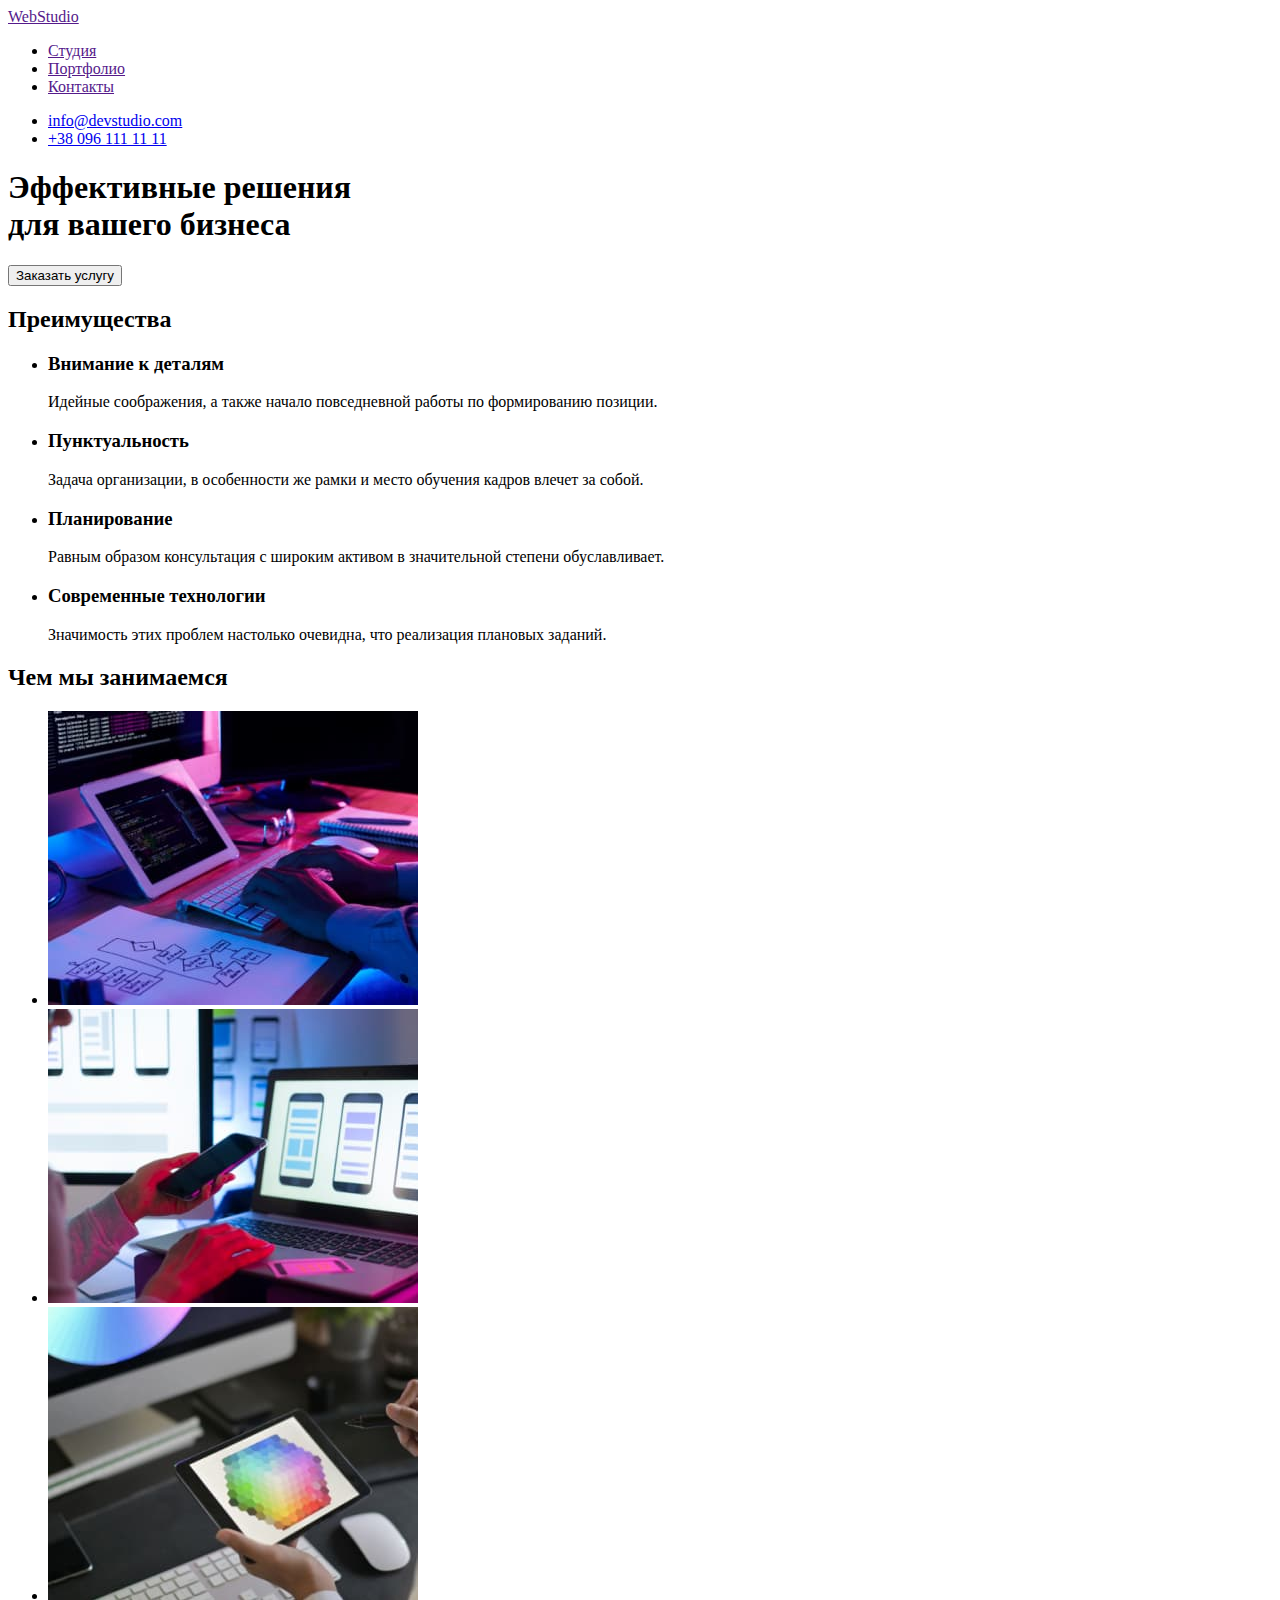
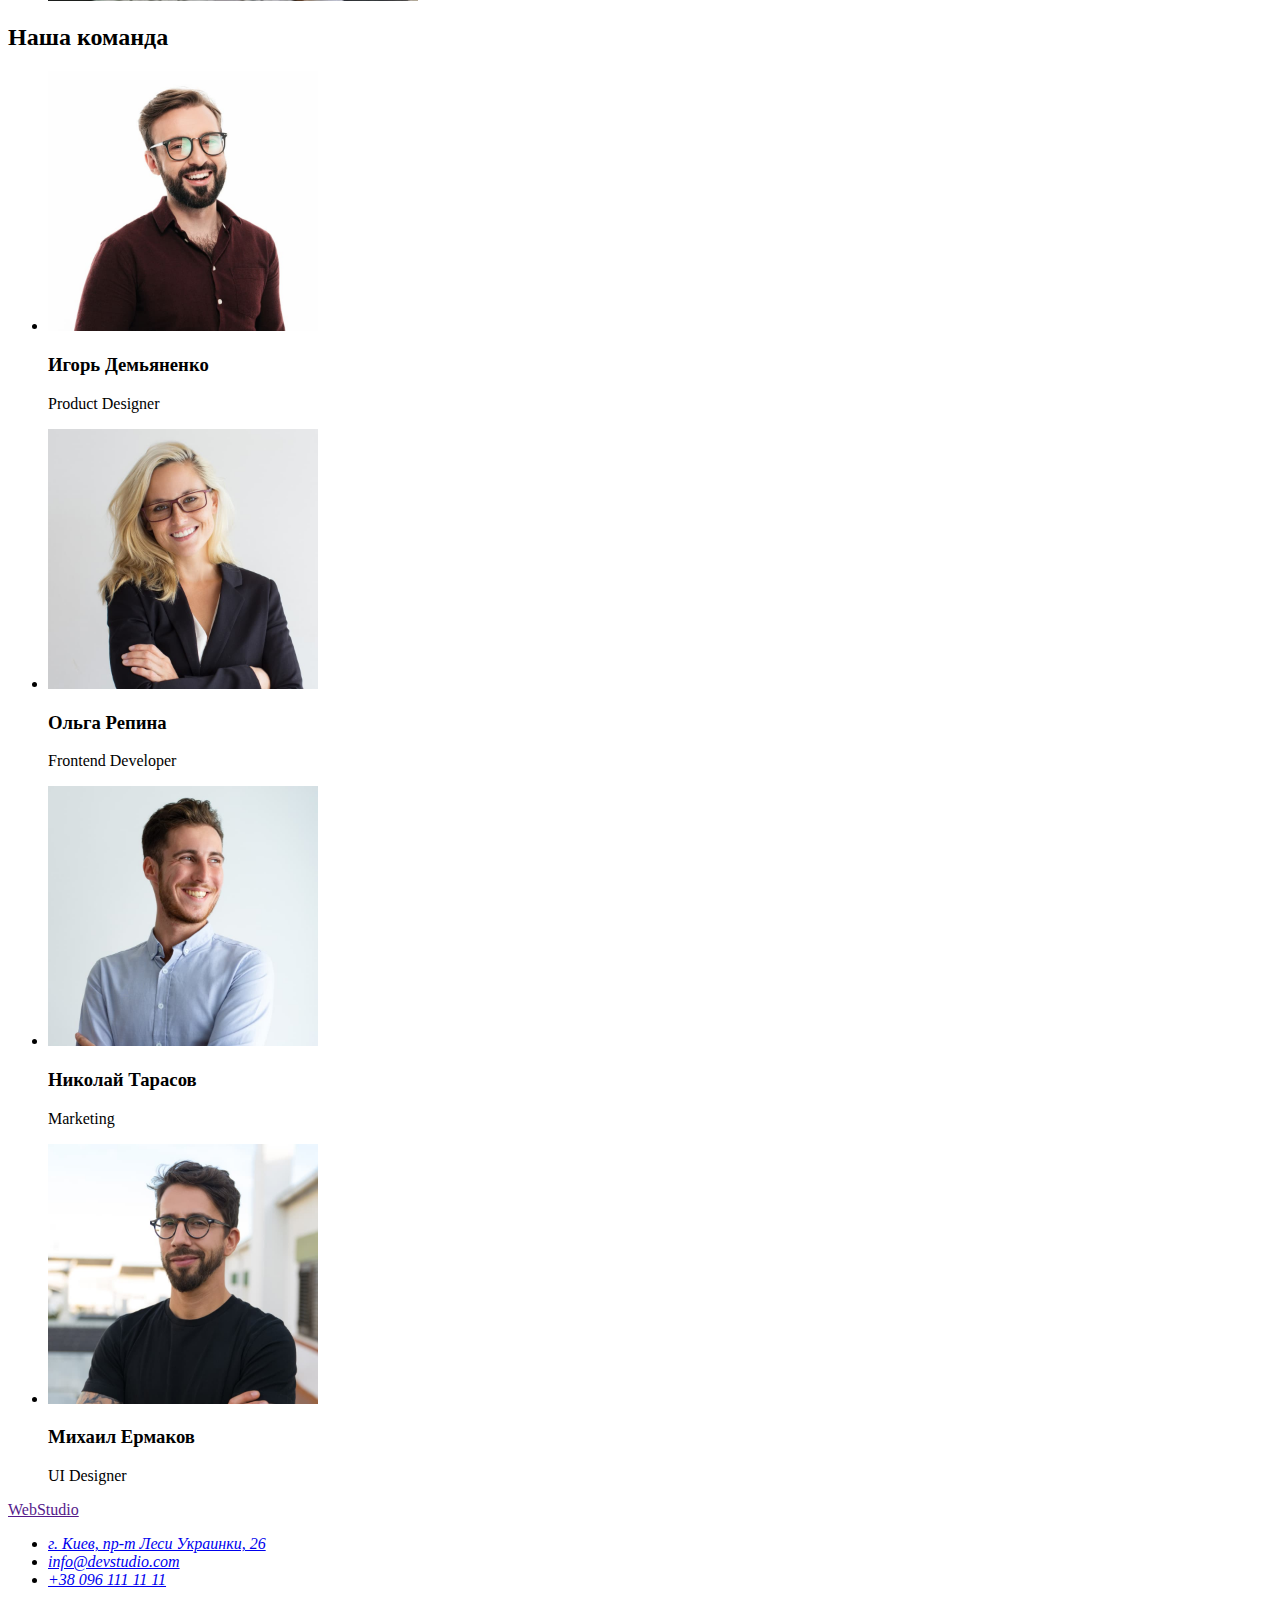
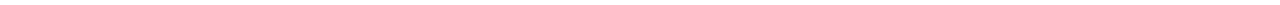
==== index.html @ 27def977 "Initial commit" ====
<!DOCTYPE html>
<html lang="ru">
<head>
    <meta charset="UTF-8">
    <meta http-equiv="X-UA-Compatible" content="IE=edge">
    <meta name="viewport" content="width=device-width, initial-scale=1.0">
    <title>Document</title>
</head>
<body>
    <header>
    <nav>
        <a lang="en" href="">WebStudio</a>
        <ul>
            <li><a href="">Студия</a></li>
            <li><a href="">Портфолио</a></li>
            <li><a href="">Контакты</a></li>
        </ul>
    </nav>
        <ul>
            <li><a href="mailto:info@devstudio.com">info@devstudio.com</a></li>
            <li><a href="tel:+380961111111">+38 096 111 11 11</a></li>
        </ul>       
                  
    </header>
                
    <main>
        <!--Герой-->
        <section>
            <h1>Эффективные решения <br />для вашего бизнеса</h1>
            <button type="button">Заказать услугу</button>
        </section>
        <!--Преимущества-->
        <section>
            <h2>Преимущества</h2>        
           <ul>
               <li>
                   <h3>Внимание к деталям</h3>
                   <p>Идейные соображения, а также начало повседневной работы по формированию позиции.</p>
               </li>
               <li>
                   <h3>Пунктуальность</h3>
                   <p>Задача организации, в особенности же рамки и место обучения кадров влечет за собой.</p>
               </li>
               <li>
                   <h3>Планирование</h3>
                   <p>Равным образом консультация с широким активом в значительной степени обуславливает.</p>
               </li>
               <li>
                   <h3>Современные технологии</h3>
                   <p>Значимость этих проблем настолько очевидна, что реализация плановых заданий.</p>
               </li>
           </ul>
        </section>
        <!--Чем занимаемся-->
        <section>
            <h2>Чем мы занимаемся</h2>
            <ul>
                <li>
                    <img src="./images/box1.jpg" alt="руки на клавиатуре пишут код изображение кода на планшете и экране" width="370">
                </li>
                <li>
                    <img src="./images/box2.jpg" alt="в руках мобильный телефон и на экране ноута структура моб приложения" width="370">
                </li>
                <li>
                    <img src="./images/box3.jpg" alt="на экране планшета в руках цветовая сетка" width="370">
                </li>
            </ul>

        </section>
        <!--Наша команда-->
        <section>
            <h2>Наша команда</h2>
            <ul>
                <li>
                    <img src="./images/igor.jpg" alt="фото сотрудника" width="270">
                    <h3>Игорь Демьяненко</h3>
                    <p lang="en">Product Designer</p>
                </li>
                <li>
                    <img src="./images/olga.jpg" alt="фото сотрудника" width="270">
                    <h3>Ольга Репина</h3>
                    <p lang="en">Frontend Developer</p>
                </li>
                <li>
                    <img src="./images/nikolay.jpg" alt="фото сотрудника" width="270">
                    <h3>Николай Тарасов</h3>
                    <p lang="en">Marketing</p>
                </li>
                <li>
                    <img src="./images/mikhail.jpg" alt="фото сотрудника" width="270">
                    <h3>Михаил Ермаков</h3>
                    <p lang="en">UI Designer</p>
                </li>
            </ul>
        </section>

    </main>
    <footer>
        <!--Контакты-->    
        <a lang="en" href="">WebStudio</a>
        <address>
            <ul>
                <li><a href="https://goo.gl/maps/wL5UkcS4z9jSfZPP9" target="_blank" rel="noopener noreferrer">г. Киев, пр-т Леси
                        Украинки, 26</a></li>
                <li><a href="mailto:info@devstudio.com">info@devstudio.com</a></li>
                <li><a href="tel:+380961111111">+38 096 111 11 11</a></li>
            </ul>
        </address>
            
    </footer>
</body>
</html>
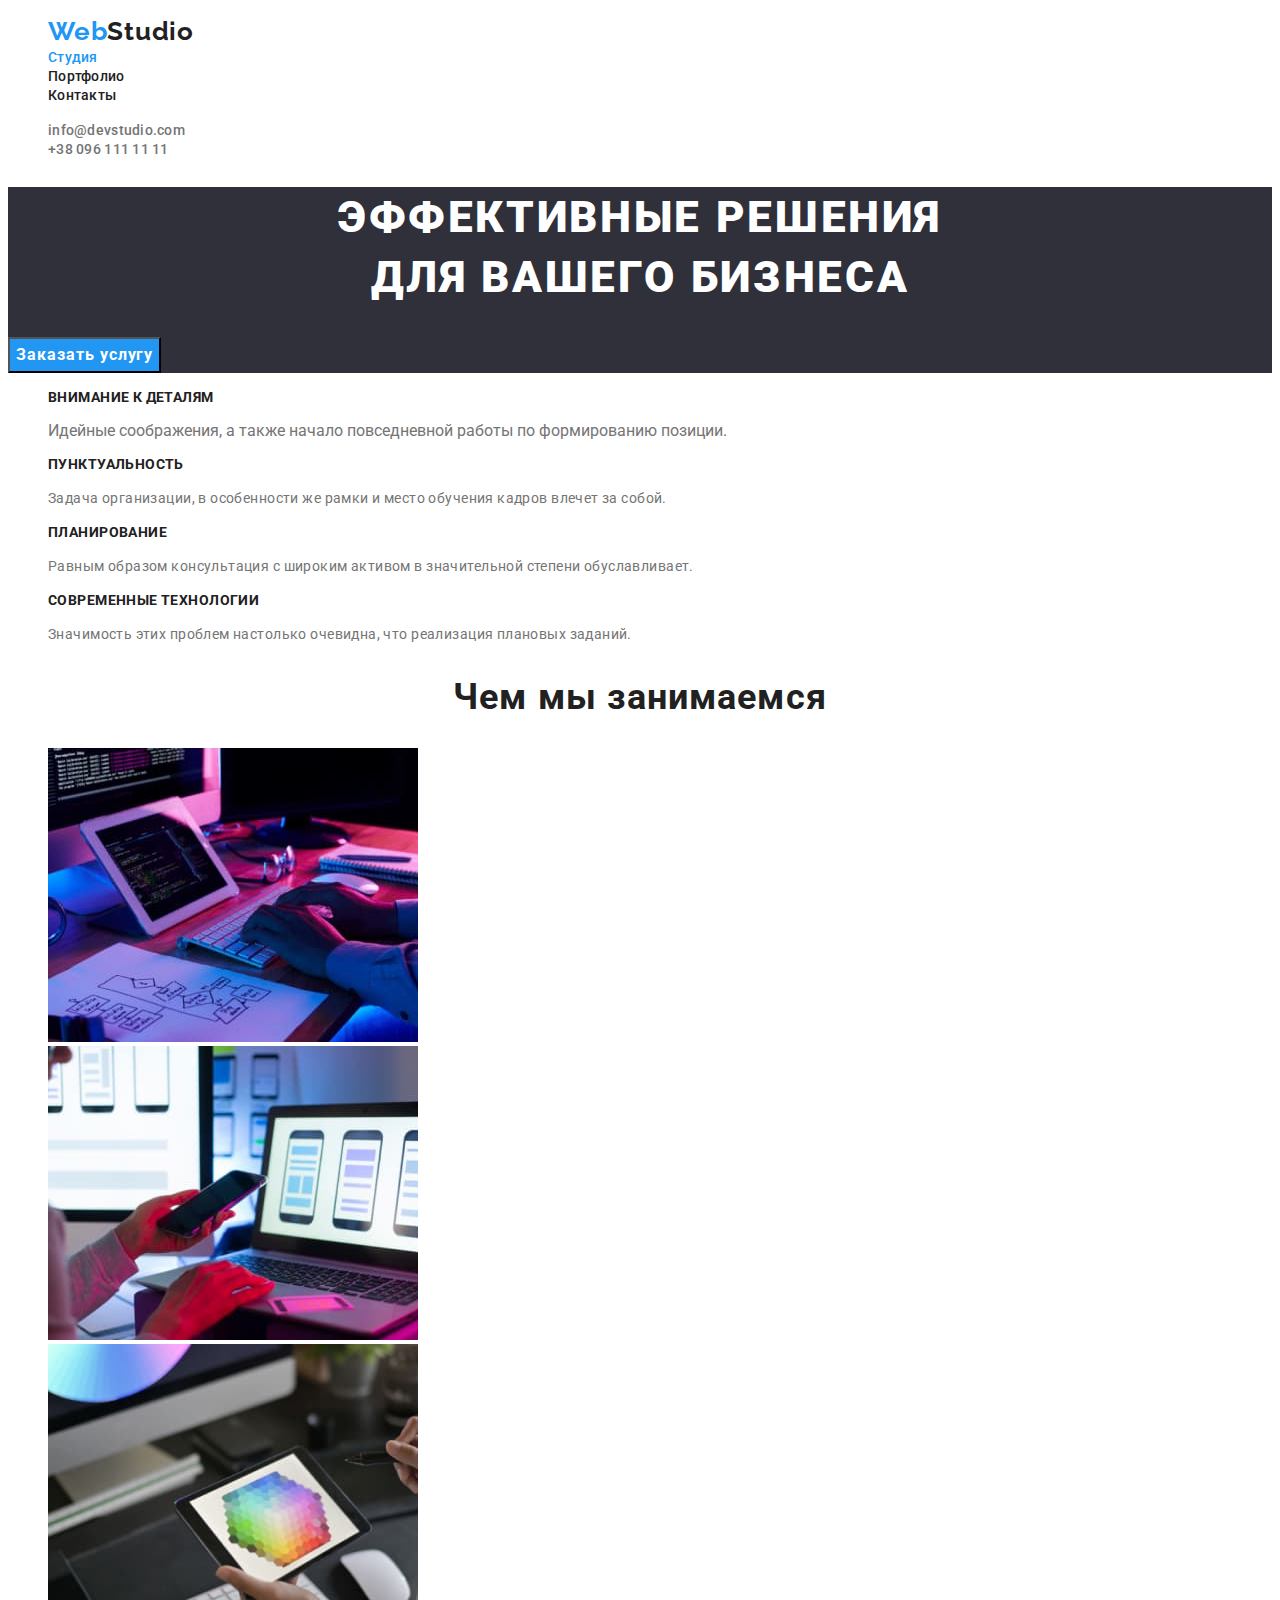
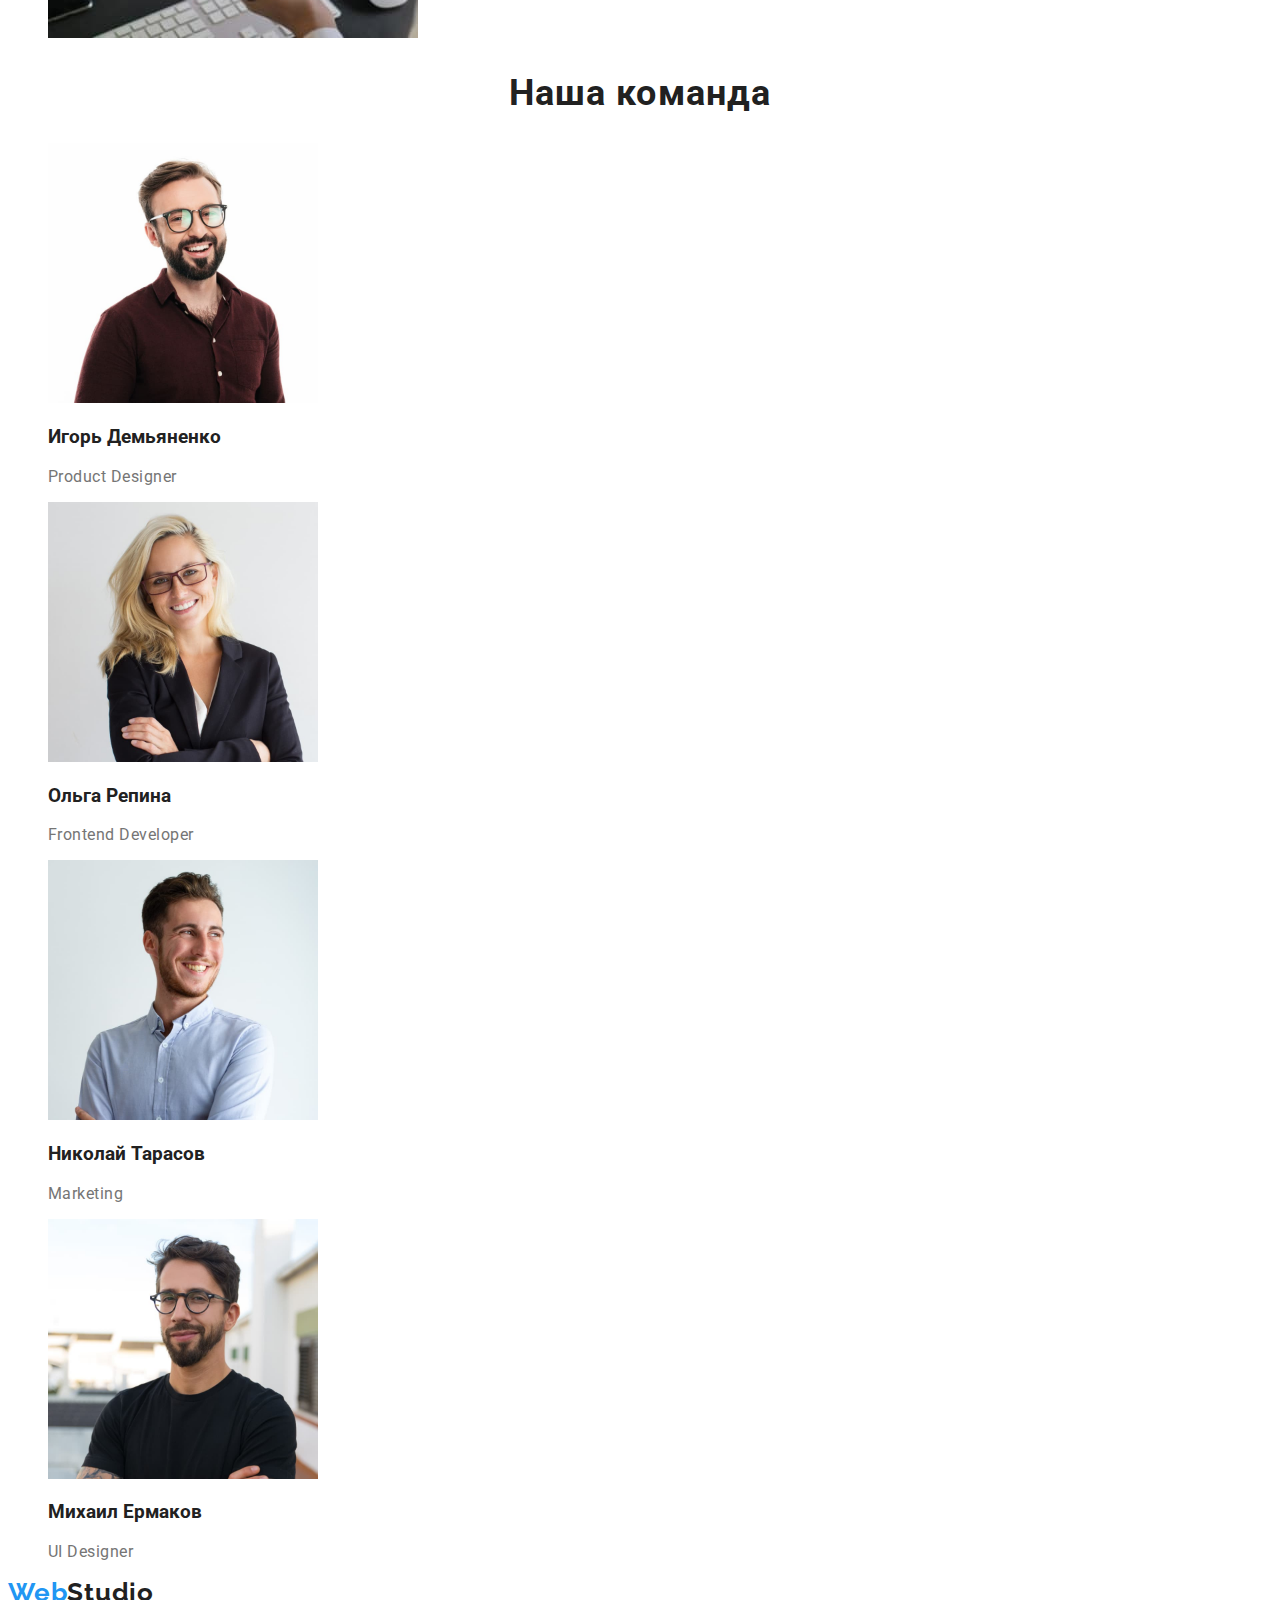
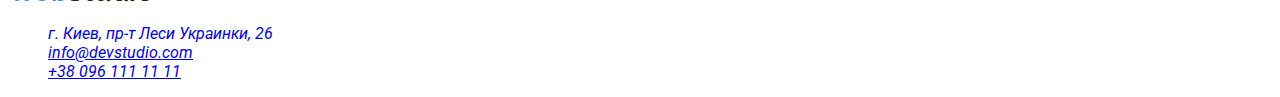
==== commit 40809d77: "Decorate pages" ====
--- a/index.html
+++ b/index.html
@@ -5,55 +5,58 @@
     <meta http-equiv="X-UA-Compatible" content="IE=edge">
     <meta name="viewport" content="width=device-width, initial-scale=1.0">
     <title>Document</title>
+    <link href="https://fonts.googleapis.com/css2?family=Raleway:wght@700&family=Roboto:wght@400;500;700;900&display=swap"
+        rel="stylesheet">
+    <link rel="stylesheet" href="CSS/styles.css">
 </head>
 <body>
-    <header>
+    <header class="">
     <nav>
-        <a lang="en" href="">WebStudio</a>
-        <ul>
-            <li><a href="">Студия</a></li>
-            <li><a href="">Портфолио</a></li>
-            <li><a href="">Контакты</a></li>
+        
+        <ul class="site-nav">
+         <a lang="en" href="./index.html"class="logo">Web<span class="studio">Studio</span></a>   <li><a href="./index.html" class="link current">Студия</a></li>
+            <li><a href="./portfolio.html" class="link">Портфолио</a></li>
+            <li><a href="" class="link">Контакты</a></li>
         </ul>
     </nav>
-        <ul>
-            <li><a href="mailto:info@devstudio.com">info@devstudio.com</a></li>
-            <li><a href="tel:+380961111111">+38 096 111 11 11</a></li>
+        <ul class="contacts">
+            <li><a href="mailto:info@devstudio.com" class="link">info@devstudio.com</a></li>
+            <li><a href="tel:+380961111111" class="link">+38 096 111 11 11</a></li>
         </ul>       
                   
     </header>
                 
     <main>
         <!--Герой-->
-        <section>
-            <h1>Эффективные решения <br />для вашего бизнеса</h1>
-            <button type="button">Заказать услугу</button>
+        <section class="hero">
+            <h1 class="hero-title">Эффективные решения <br />для вашего бизнеса</h1>
+            <button type="button" class="hero-button">Заказать услугу</button>
         </section>
         <!--Преимущества-->
-        <section>
-            <h2>Преимущества</h2>        
-           <ul>
+        <section class="section">
+            <h2 hidden>Преимущества</h2>        
+           <ul class="features-list">
                <li>
-                   <h3>Внимание к деталям</h3>
+                   <h3 class="title">Внимание к деталям</h3>
                    <p>Идейные соображения, а также начало повседневной работы по формированию позиции.</p>
                </li>
                <li>
-                   <h3>Пунктуальность</h3>
-                   <p>Задача организации, в особенности же рамки и место обучения кадров влечет за собой.</p>
+                   <h3 class="title">Пунктуальность</h3>
+                   <p class="features-text">Задача организации, в особенности же рамки и место обучения кадров влечет за собой.</p>
                </li>
                <li>
-                   <h3>Планирование</h3>
-                   <p>Равным образом консультация с широким активом в значительной степени обуславливает.</p>
+                   <h3 class="title">Планирование</h3>
+                   <p class="features-text">Равным образом консультация с широким активом в значительной степени обуславливает.</p>
                </li>
                <li>
-                   <h3>Современные технологии</h3>
-                   <p>Значимость этих проблем настолько очевидна, что реализация плановых заданий.</p>
+                   <h3 class="title" >Современные технологии</h3>
+                   <p class="features-text">Значимость этих проблем настолько очевидна, что реализация плановых заданий.</p>
                </li>
            </ul>
         </section>
         <!--Чем занимаемся-->
-        <section>
-            <h2>Чем мы занимаемся</h2>
+        <section class="section">
+            <h2 class="section-title">Чем мы занимаемся</h2>
             <ul>
                 <li>
                     <img src="./images/box1.jpg" alt="руки на клавиатуре пишут код изображение кода на планшете и экране" width="370">
@@ -68,28 +71,28 @@
 
         </section>
         <!--Наша команда-->
-        <section>
-            <h2>Наша команда</h2>
-            <ul>
+        <section class="section">
+            <h2 class="section-title">Наша команда</h2>
+            <ul class="team-list">
                 <li>
                     <img src="./images/igor.jpg" alt="фото сотрудника" width="270">
-                    <h3>Игорь Демьяненко</h3>
-                    <p lang="en">Product Designer</p>
+                    <h3 class="title">Игорь Демьяненко</h3>
+                    <p class="position" lang="en">Product Designer</p>
                 </li>
                 <li>
                     <img src="./images/olga.jpg" alt="фото сотрудника" width="270">
-                    <h3>Ольга Репина</h3>
-                    <p lang="en">Frontend Developer</p>
+                    <h3 class="title">Ольга Репина</h3>
+                    <p class="position" lang="en">Frontend Developer</p>
                 </li>
                 <li>
                     <img src="./images/nikolay.jpg" alt="фото сотрудника" width="270">
-                    <h3>Николай Тарасов</h3>
-                    <p lang="en">Marketing</p>
+                    <h3 class="title">Николай Тарасов</h3>
+                    <p class="position" lang="en">Marketing</p>
                 </li>
                 <li>
                     <img src="./images/mikhail.jpg" alt="фото сотрудника" width="270">
-                    <h3>Михаил Ермаков</h3>
-                    <p lang="en">UI Designer</p>
+                    <h3 class="title">Михаил Ермаков</h3>
+                    <p class="position" lang="en">UI Designer</p>
                 </li>
             </ul>
         </section>
@@ -97,10 +100,10 @@
     </main>
     <footer>
         <!--Контакты-->    
-        <a lang="en" href="">WebStudio</a>
+        <a lang="en" href="./index.html" class="logo">Web<span class="studio">Studio</span></a>
         <address>
             <ul>
-                <li><a href="https://goo.gl/maps/wL5UkcS4z9jSfZPP9" target="_blank" rel="noopener noreferrer">г. Киев, пр-т Леси
+                <li><a href="https://goo.gl/maps/wL5UkcS4z9jSfZPP9" target="_blank" rel="noopener noreferrer" class="link">г. Киев, пр-т Леси
                         Украинки, 26</a></li>
                 <li><a href="mailto:info@devstudio.com">info@devstudio.com</a></li>
                 <li><a href="tel:+380961111111">+38 096 111 11 11</a></li>
--- a/CSS/styles.css
+++ b/CSS/styles.css
@@ -0,0 +1,190 @@
+/* цвет основного текста #757575; */
+/* вторичный цвет текста #212121; */
+/* белый #FFFFFF; */
+/* акцент #2196F3; */
+/* вторичный цвет фона #F5F4FA; */
+
+:root {
+--main-text-color: #757575;
+--secondary-text-color: #212121;
+--accent-color: #2196F3;
+--main-bg-color: #FFFFFF;
+--header-bg-color: #FFFFFF;
+--footer-bg-color: #2F303A;
+
+
+}
+
+body {
+    background-color: var(--main-bg-color);
+    color: var(--main-text-color);
+
+    font-family: Roboto, sens-serif;
+}
+
+ul {
+    list-style: none;
+}
+.link {
+    text-decoration: none;
+}
+
+/* Header */
+.logo {
+    color: var(--accent-color);
+    font-family: Raleway, sens-serif;
+    text-decoration: none;
+    font-style: normal;
+    font-weight: 700;
+    font-size: 26px;
+    line-height: 31px;    
+    letter-spacing: 0.03em;
+}
+.studio {
+    color: #212121;
+    font-family: Raleway, sens-serif;
+    text-decoration: none;
+    font-style: normal;
+    font-weight: 700;
+    font-size: 26px;
+    line-height: 31px;
+    letter-spacing: 0.03em;
+}
+
+/* site nav */
+.site-nav .link {
+    color: var(--secondary-text-color);
+    font-style: normal;
+        font-weight: 500;
+        font-size: 14px;
+        line-height: 16px;
+        letter-spacing: 0.02em;
+
+}
+.site-nav .link:hover,
+.site-nav .link:focus {
+    color: var(--accent-color);
+}
+
+.site-nav .link.current {
+    color: var(--accent-color);
+    font-style: normal;
+        font-weight: 500;
+        font-size: 14px;
+        line-height: 16px;
+        letter-spacing: 0.02em;
+}
+
+.contacts .link {
+    color: var(--main-text-color);
+    font-style: normal;
+        font-weight: 500;
+        font-size: 14px;
+        line-height: 16px;
+        letter-spacing: 0.02em;
+
+}
+.contacts .link:hover,
+.contacts .link:focus {
+    color: var(--accent-color);
+}
+
+/* Hero */
+.hero {
+    background-color: #2F303A;
+}
+.hero-title {
+    color: #ffffff;
+    font-style: normal;
+        font-weight: 900;
+        font-size: 44px;
+        line-height: 60px;         
+        text-align: center;
+        letter-spacing: 0.06em;
+        text-transform: uppercase;
+}
+.hero-button {
+    color: #ffffff;
+    background-color: var(--accent-color);
+    font-family: Roboto, sens-serif;
+    font-style: normal;
+        font-weight: 700;
+        font-size: 16px;
+        line-height: 30px;
+        display: flex;
+        align-items: center;
+        text-align: center;
+        letter-spacing: 0.06em;
+}
+.hero-button:hover,
+.hero-button:focus {
+    background-color: #188CE8;
+}
+/* Section */
+.section-title {
+    color: var(--secondary-text-color);
+    font-style: normal;
+        font-weight: 700;
+        font-size: 36px;
+        line-height: 42px;
+        text-align: center;
+        letter-spacing: 0.03em;
+}
+
+/* Features */
+.features-list .title
+{
+    color: var(--secondary-text-color);
+    font-style: normal;
+        font-weight: 700;
+        font-size: 14px;
+        line-height: 16px;
+        letter-spacing: 0.03em;
+        text-transform: uppercase;
+}
+
+.features-text {
+    color: var(--main-text-color);
+    font-style: normal;
+        font-weight: 400;
+        font-size: 14px;
+        line-height: 24px;          
+        letter-spacing: 0.03em;
+}
+/* Team */
+.team-list .title {
+    color: var(--secondary-text-color);
+}
+
+.position {
+    color: var(--main-text-color);
+    font-style: normal;
+        font-weight: 400;
+        font-size: 16px;
+        line-height: 19px;      
+        letter-spacing: 0.03em;
+}
+
+/* Portfolio */
+.work-list .title {
+    color: var(--secondary-text-color);
+    font-style: normal;
+        font-weight: 500;
+        font-size: 16px;
+        line-height: 19px;
+        letter-spacing: 0.03em;
+}
+.work-list-item {
+    color: var(--main-text-color);
+    font-style: normal;
+        font-weight: 400;
+        font-size: 16px;
+        line-height: 19px;      
+        letter-spacing: 0.03em;
+}
+/* Footter */
+.address {
+    
+   
+
+}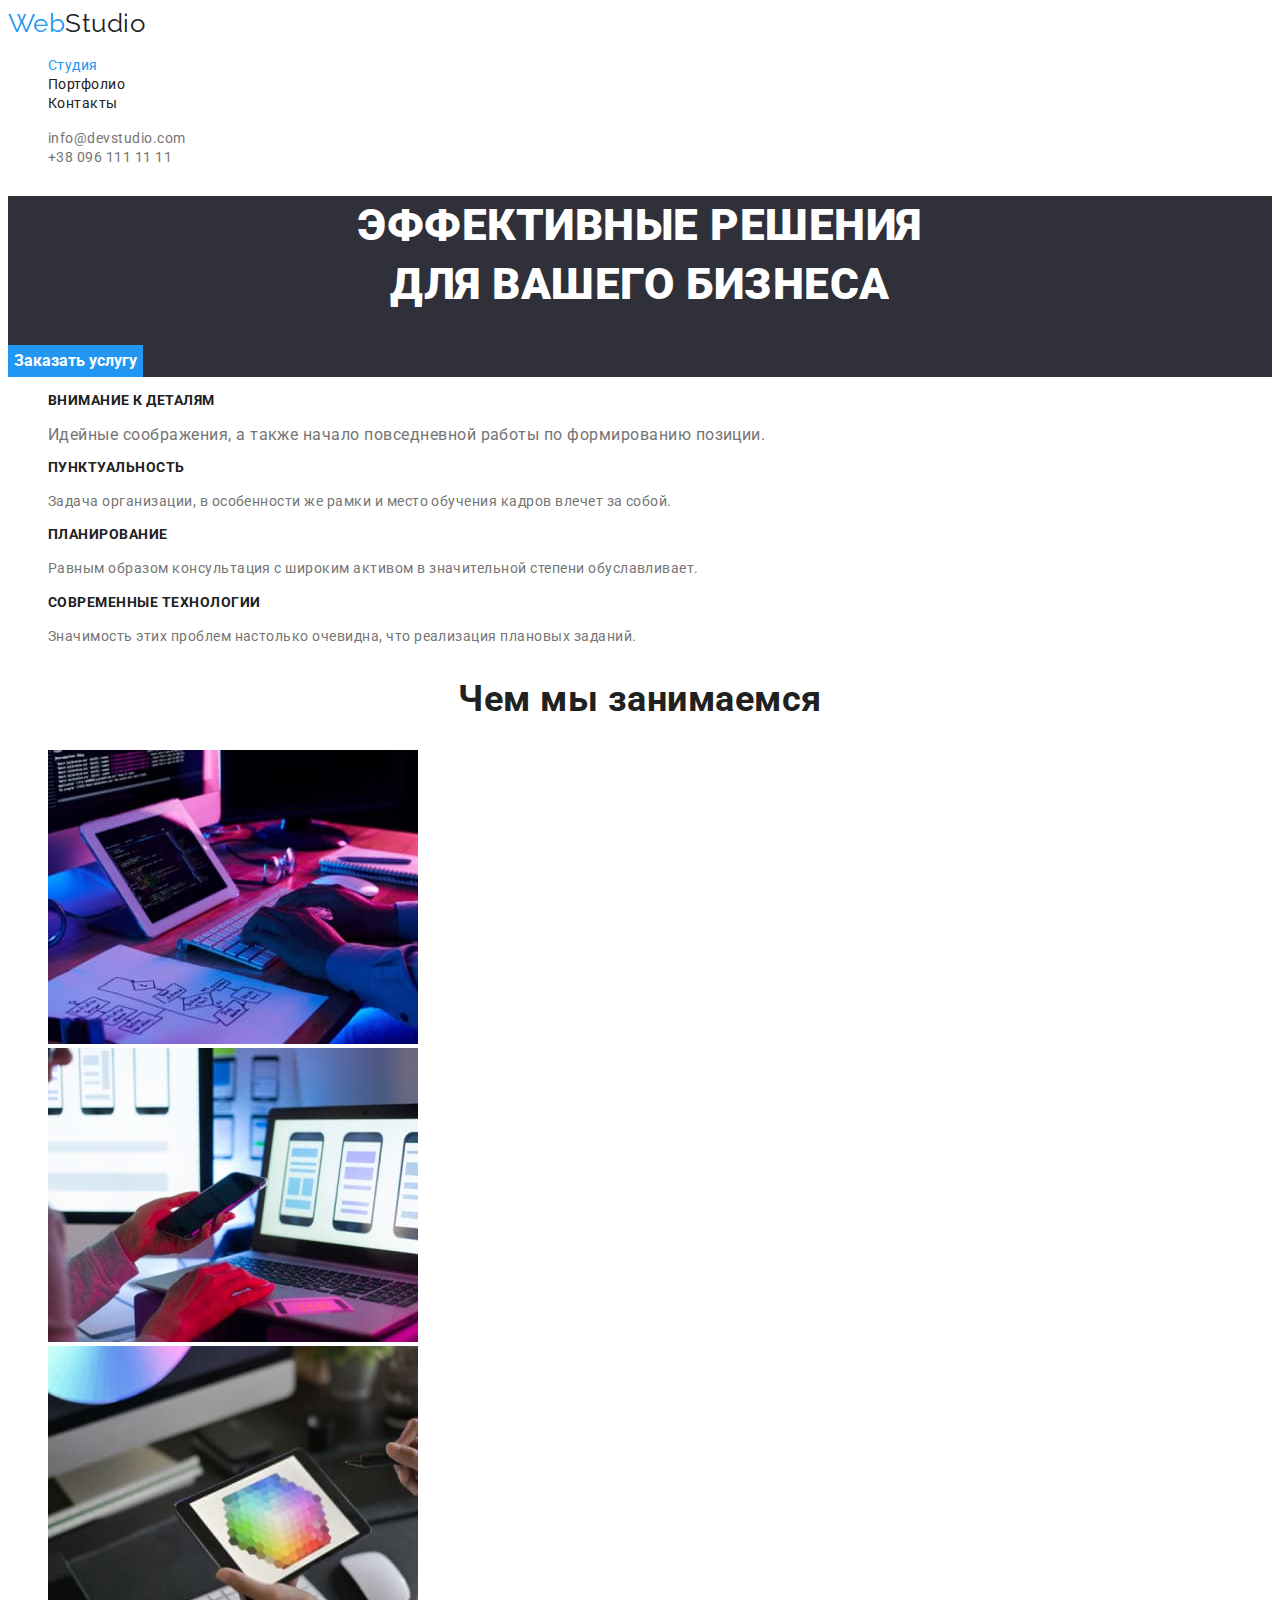
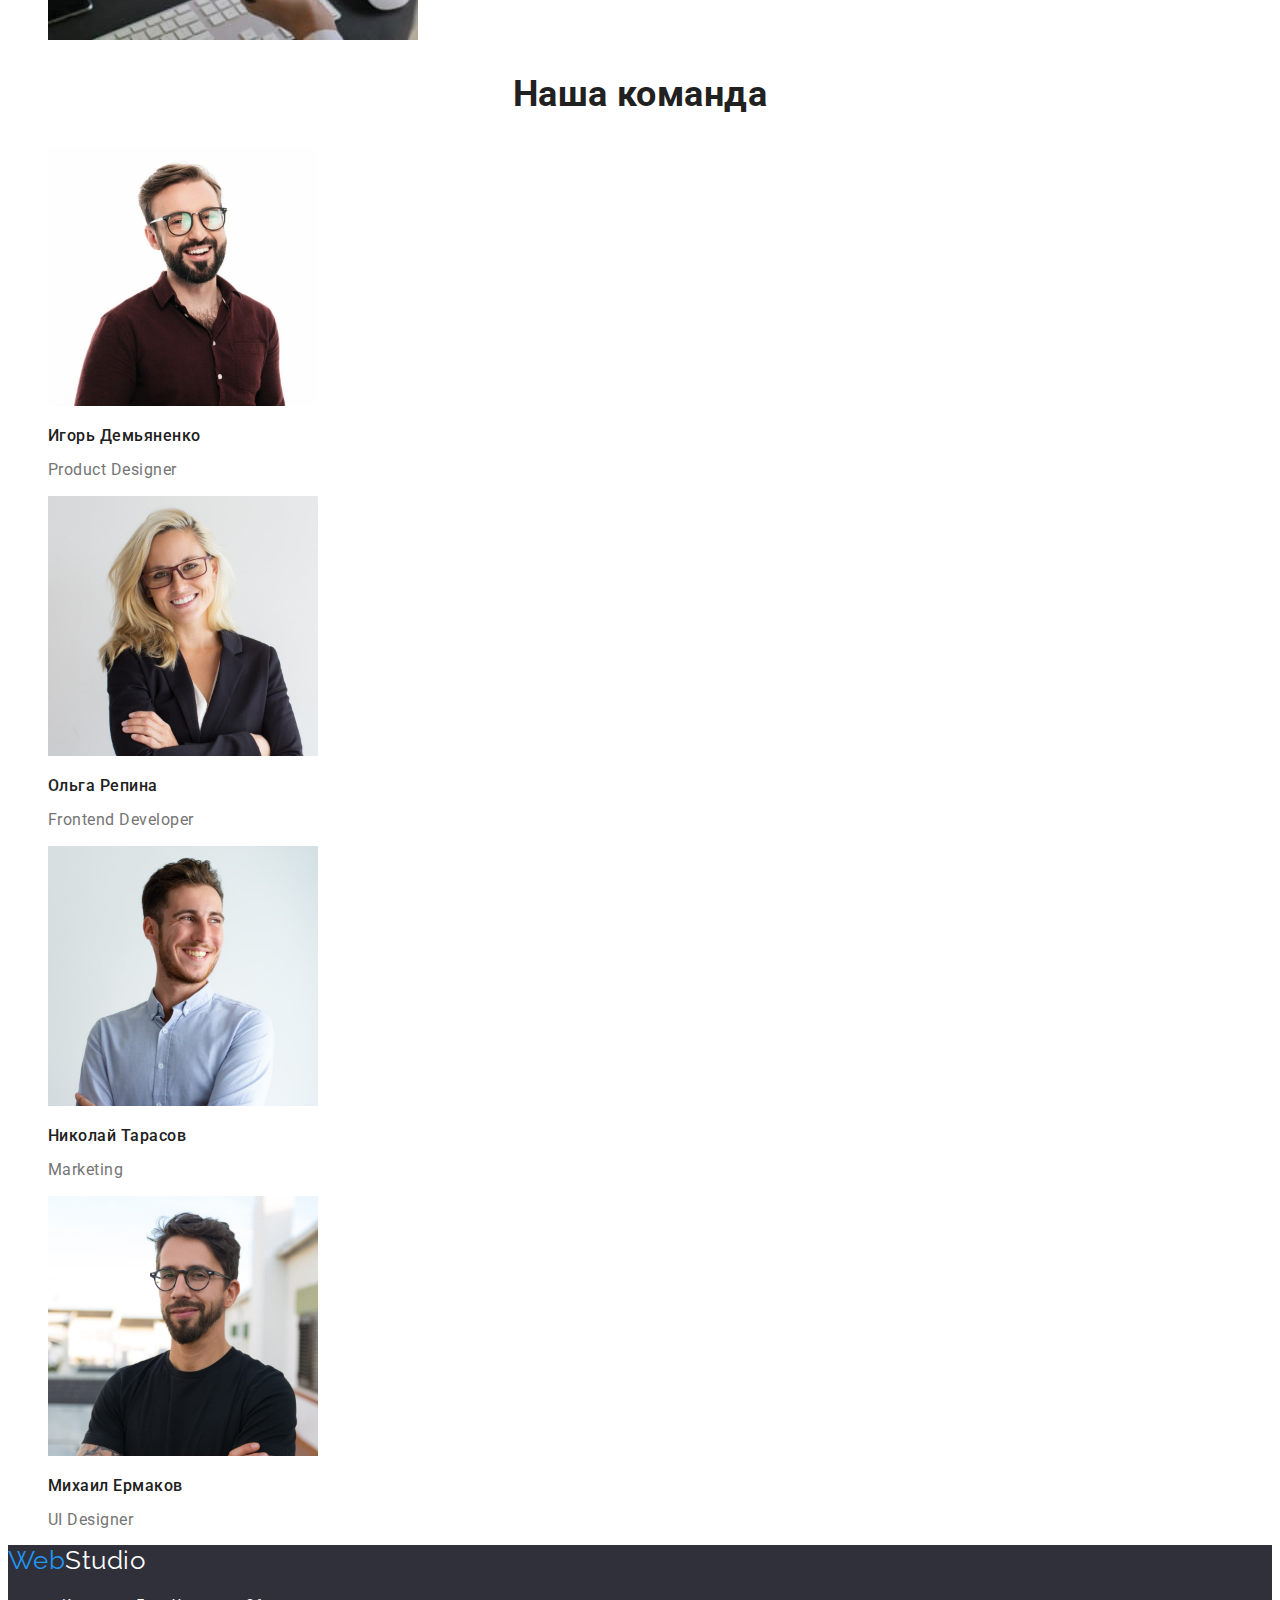
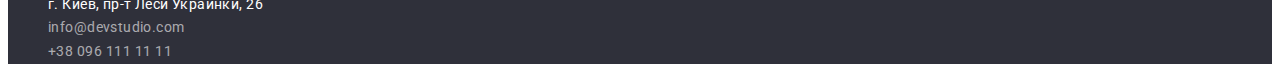
==== commit 866cce05: "creeate hw-2" ====
--- a/index.html
+++ b/index.html
@@ -12,9 +12,9 @@
 <body>
     <header class="">
     <nav>
-        
+        <a lang="en" href="./index.html" class="logo">Web<span class="studio">Studio</span></a>
         <ul class="site-nav">
-         <a lang="en" href="./index.html"class="logo">Web<span class="studio">Studio</span></a>   <li><a href="./index.html" class="link current">Студия</a></li>
+            <li><a href="./index.html" class="link current">Студия</a></li>
             <li><a href="./portfolio.html" class="link">Портфолио</a></li>
             <li><a href="" class="link">Контакты</a></li>
         </ul>
@@ -98,15 +98,15 @@
         </section>
 
     </main>
-    <footer>
+    <footer class="footer">
         <!--Контакты-->    
-        <a lang="en" href="./index.html" class="logo">Web<span class="studio">Studio</span></a>
+        <a lang="en" href="./index.html" class="logo-footer">Web<span class="studio-footer">Studio</span></a>
         <address>
             <ul>
-                <li><a href="https://goo.gl/maps/wL5UkcS4z9jSfZPP9" target="_blank" rel="noopener noreferrer" class="link">г. Киев, пр-т Леси
+                <li><a href="https://goo.gl/maps/wL5UkcS4z9jSfZPP9" target="_blank" rel="noopener noreferrer" class="address-link">г. Киев, пр-т Леси
                         Украинки, 26</a></li>
-                <li><a href="mailto:info@devstudio.com">info@devstudio.com</a></li>
-                <li><a href="tel:+380961111111">+38 096 111 11 11</a></li>
+                <li><a class="mail-link" href="mailto:info@devstudio.com">info@devstudio.com</a></li>
+                <li><a class="tel-link" href="tel:+380961111111">+38 096 111 11 11</a></li>
             </ul>
         </address>
             
--- a/CSS/styles.css
+++ b/CSS/styles.css
@@ -18,8 +18,8 @@
 body {
     background-color: var(--main-bg-color);
     color: var(--main-text-color);
-
     font-family: Roboto, sens-serif;
+    letter-spacing: 0.03em;
 }
 
 ul {
@@ -34,31 +34,25 @@
     color: var(--accent-color);
     font-family: Raleway, sens-serif;
     text-decoration: none;
-    font-style: normal;
-    font-weight: 700;
-    font-size: 26px;
-    line-height: 31px;    
-    letter-spacing: 0.03em;
+    font-size: 26px;
+    line-height: 1.2;    
+    
 }
 .studio {
     color: #212121;
     font-family: Raleway, sens-serif;
     text-decoration: none;
-    font-style: normal;
-    font-weight: 700;
-    font-size: 26px;
-    line-height: 31px;
-    letter-spacing: 0.03em;
+    font-size: 26px;
+    line-height: 1.2;
+    
 }
 
 /* site nav */
 .site-nav .link {
     color: var(--secondary-text-color);
-    font-style: normal;
-        font-weight: 500;
-        font-size: 14px;
-        line-height: 16px;
-        letter-spacing: 0.02em;
+    font-size: 14px;
+    line-height: 1.14;
+    
 
 }
 .site-nav .link:hover,
@@ -68,20 +62,16 @@
 
 .site-nav .link.current {
     color: var(--accent-color);
-    font-style: normal;
-        font-weight: 500;
-        font-size: 14px;
-        line-height: 16px;
-        letter-spacing: 0.02em;
+    font-size: 14px;
+    line-height: 1.14;
+    
 }
 
 .contacts .link {
     color: var(--main-text-color);
-    font-style: normal;
-        font-weight: 500;
-        font-size: 14px;
-        line-height: 16px;
-        letter-spacing: 0.02em;
+    font-size: 14px;
+    line-height: 1.14;
+    
 
 }
 .contacts .link:hover,
@@ -95,26 +85,28 @@
 }
 .hero-title {
     color: #ffffff;
-    font-style: normal;
-        font-weight: 900;
-        font-size: 44px;
-        line-height: 60px;         
-        text-align: center;
-        letter-spacing: 0.06em;
-        text-transform: uppercase;
+    font-weight: 900;
+    font-size: 44px;
+    line-height: 1.36;         
+    text-align: center;
+    text-transform: uppercase;
 }
 .hero-button {
+    cursor: pointer;
+    border: none;
+
     color: #ffffff;
     background-color: var(--accent-color);
     font-family: Roboto, sens-serif;
-    font-style: normal;
-        font-weight: 700;
-        font-size: 16px;
-        line-height: 30px;
-        display: flex;
-        align-items: center;
-        text-align: center;
-        letter-spacing: 0.06em;
+    font-size: 16px;
+    font-style: normal;
+    font-weight: 700;
+    line-height: 1.87;
+    display: flex;
+    align-items: center;
+    text-align: center;
+    
+    
 }
 .hero-button:hover,
 .hero-button:focus {
@@ -123,68 +115,124 @@
 /* Section */
 .section-title {
     color: var(--secondary-text-color);
-    font-style: normal;
-        font-weight: 700;
-        font-size: 36px;
-        line-height: 42px;
-        text-align: center;
-        letter-spacing: 0.03em;
+    font-size: 36px;
+    line-height: 1.16;
+    text-align: center;
+    
 }
 
 /* Features */
 .features-list .title
 {
     color: var(--secondary-text-color);
-    font-style: normal;
-        font-weight: 700;
-        font-size: 14px;
-        line-height: 16px;
-        letter-spacing: 0.03em;
-        text-transform: uppercase;
+    font-size: 14px;
+    line-height: 1.14;
+    text-transform: uppercase;
 }
 
 .features-text {
     color: var(--main-text-color);
-    font-style: normal;
-        font-weight: 400;
-        font-size: 14px;
-        line-height: 24px;          
-        letter-spacing: 0.03em;
+    font-size: 14px;
+    line-height: 1.7;          
+    
 }
 /* Team */
 .team-list .title {
     color: var(--secondary-text-color);
+    font-weight: 500;
+    font-size: 16px;
 }
 
 .position {
     color: var(--main-text-color);
-    font-style: normal;
-        font-weight: 400;
-        font-size: 16px;
-        line-height: 19px;      
-        letter-spacing: 0.03em;
+    font-size: 16px;
+    line-height: 1.18;      
+    
 }
 
 /* Portfolio */
 .work-list .title {
     color: var(--secondary-text-color);
-    font-style: normal;
-        font-weight: 500;
-        font-size: 16px;
-        line-height: 19px;
-        letter-spacing: 0.03em;
+    font-size: 16px;
+    line-height: 1.18;
+    
 }
 .work-list-item {
     color: var(--main-text-color);
-    font-style: normal;
-        font-weight: 400;
-        font-size: 16px;
-        line-height: 19px;      
-        letter-spacing: 0.03em;
-}
+    font-size: 16px;
+    line-height: 1.18;      
+    
+}
+.filter-button {
+    cursor: pointer;
+    border: none;
+
+    background-color: #F5F4FA;
+    color: #212121;
+    font-family: Roboto, sens-serif;
+    font-style: normal;
+    font-weight: 500;
+    font-size: 16px;
+    line-height: 1.6;
+    text-align: center;       
+}
+
+.filter-button:hover,
+.filter-button:focus {
+    background-color: #2196F3;
+    color: #FFFFFF;
+}
+
+
+
+
+
 /* Footter */
-.address {
-    
-   
-
+.footer {
+    background-color: var(--footer-bg-color);
+}
+
+.logo-footer {
+    color: var(--accent-color);
+    font-family: Raleway, sens-serif;
+    text-decoration: none;
+    font-size: 26px;
+    line-height: 1.2;
+    
+}
+
+.studio-footer {
+    color: #FFFFFF;
+    font-family: Raleway, sens-serif;
+    text-decoration: none;
+    font-size: 26px;
+    line-height: 1.2;
+    
+}
+.address-link {
+    text-decoration: none;
+    color: #FFFFFF;
+    font-family: Roboto;
+    font-style: normal;
+    font-size: 14px;
+    line-height: 1.7;          
+    letter-spacing: 0.03em;
+}
+.mail-link {
+    text-decoration: none;
+    color: rgba(255, 255, 255, 0.6);
+    font-family: Roboto;
+    font-style: normal;
+    font-size: 14px;
+    line-height: 1.7;
+    letter-spacing: 0.03em;
+}
+
+.tel-link {
+    text-decoration: none;
+    color: rgba(255, 255, 255, 0.6);
+    font-family: Roboto;
+    font-style: normal;
+    font-size: 14px;
+    line-height: 1.7;
 }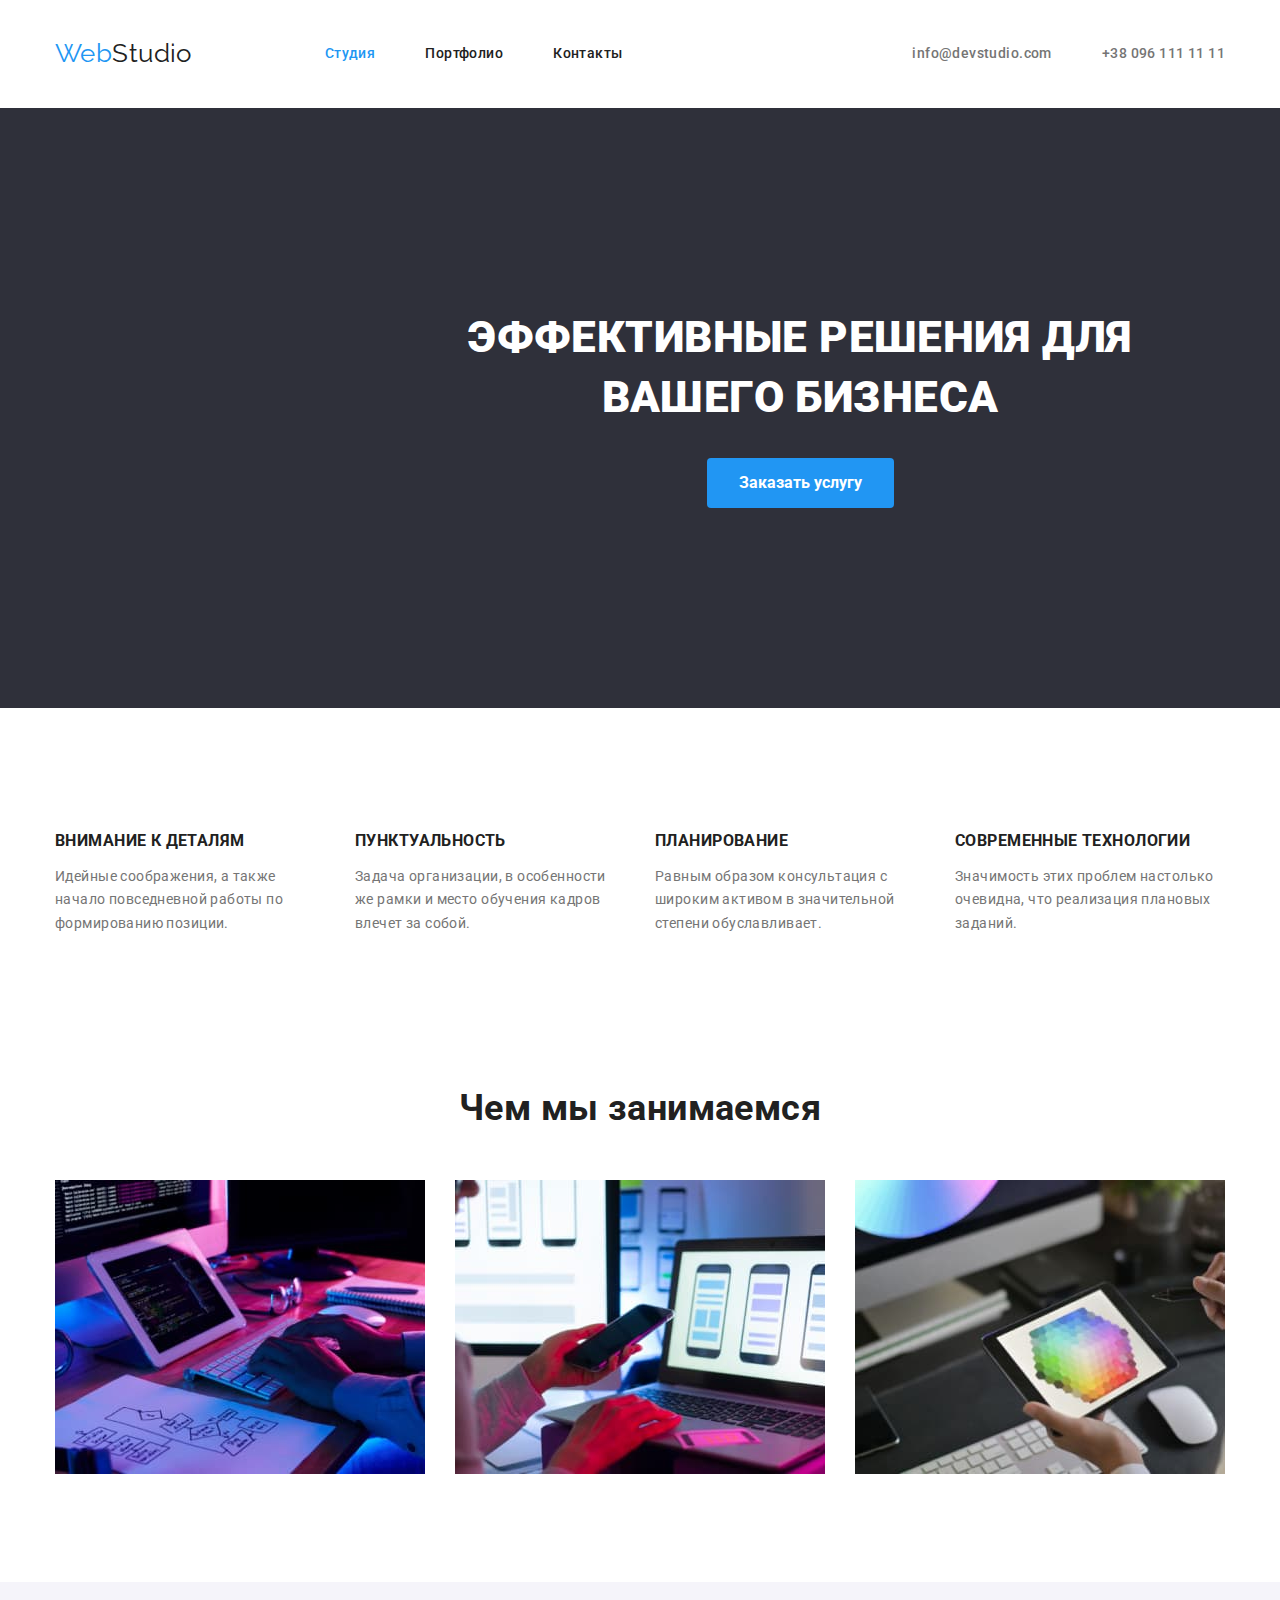
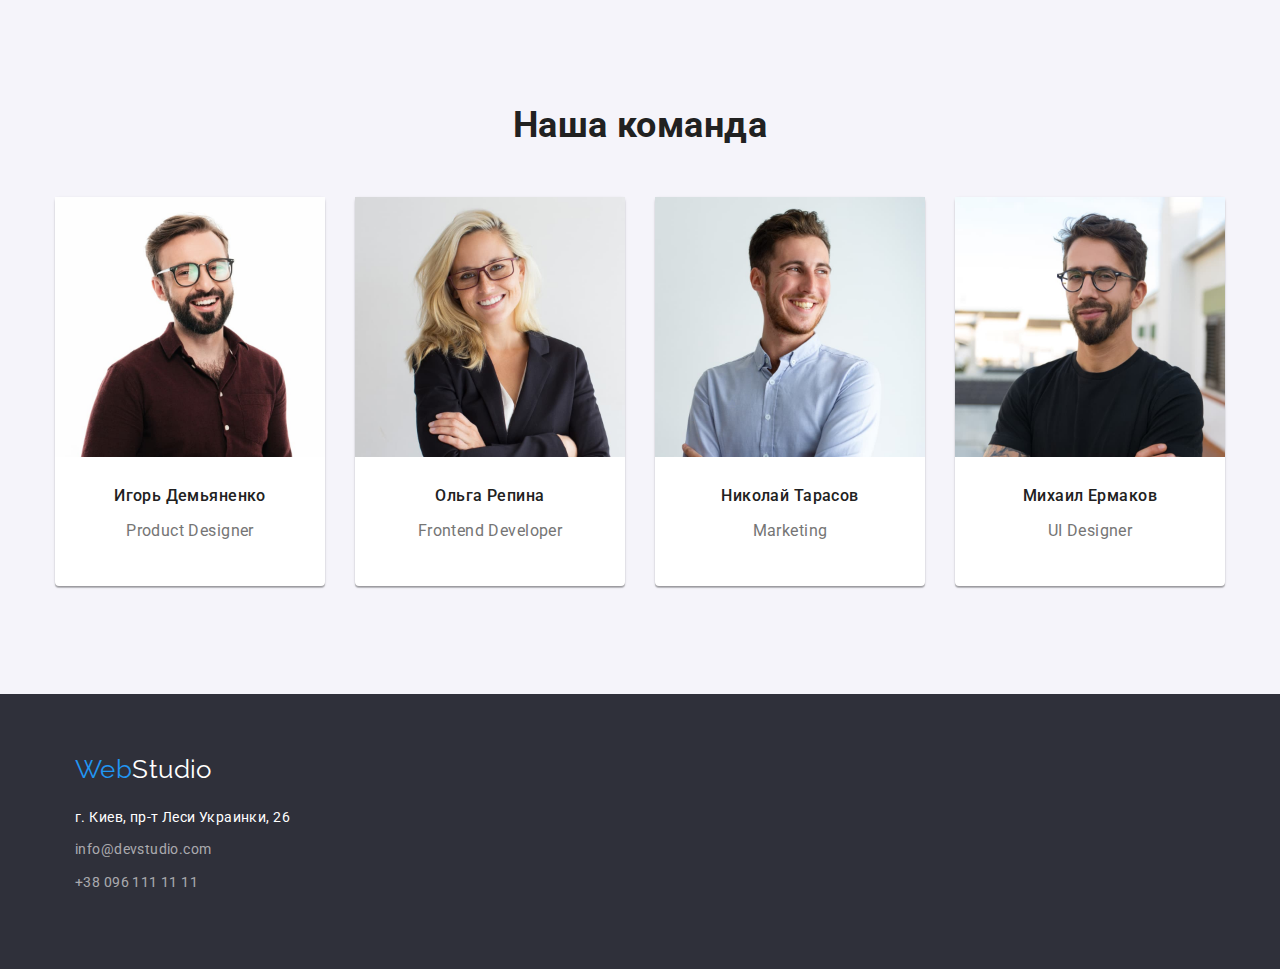
==== commit 62cde142: "hw3" ====
--- a/index.html
+++ b/index.html
@@ -7,108 +7,126 @@
     <title>Document</title>
     <link href="https://fonts.googleapis.com/css2?family=Raleway:wght@700&family=Roboto:wght@400;500;700;900&display=swap"
         rel="stylesheet">
+    <link rel="stylesheet" href="https://cdnjs.cloudflare.com/ajax/libs/modern-normalize/1.1.0/modern-normalize.min.css">
     <link rel="stylesheet" href="CSS/styles.css">
 </head>
 <body>
-    <header class="">
-    <nav>
-        <a lang="en" href="./index.html" class="logo">Web<span class="studio">Studio</span></a>
-        <ul class="site-nav">
-            <li><a href="./index.html" class="link current">Студия</a></li>
-            <li><a href="./portfolio.html" class="link">Портфолио</a></li>
-            <li><a href="" class="link">Контакты</a></li>
+    <header class="page-header">
+
+    <div class="container main-nav">
+        <nav class="header-nav">
+            <a lang="en" href="./index.html" class="logo">Web<span class="studio">Studio</span></a>
+            <ul class="site-nav list">
+                <li class="item"><a href="./index.html" class="link current">Студия</a></li>
+                <li class="item"><a href="./portfolio.html" class="link">Портфолио</a></li>
+                <li class="item"><a href="" class="link">Контакты</a></li>
+            </ul>
+        </nav>
+        <ul class="auth-nav list">
+            <li class="item"><a href="mailto:info@devstudio.com" class="link">info@devstudio.com</a></li>
+            <li class="item"><a href="tel:+380961111111" class="link">+38 096 111 11 11</a></li>
         </ul>
-    </nav>
-        <ul class="contacts">
-            <li><a href="mailto:info@devstudio.com" class="link">info@devstudio.com</a></li>
-            <li><a href="tel:+380961111111" class="link">+38 096 111 11 11</a></li>
-        </ul>       
+    </div>  
                   
     </header>
                 
     <main>
         <!--Герой-->
         <section class="hero">
-            <h1 class="hero-title">Эффективные решения <br />для вашего бизнеса</h1>
-            <button type="button" class="hero-button">Заказать услугу</button>
+            <div class="container">
+                <h1 class="hero-title">Эффективные решения для вашего бизнеса</h1>
+                <button type="button" class="hero-button">Заказать услугу</button>
+            </div>
         </section>
+        
         <!--Преимущества-->
         <section class="section">
-            <h2 hidden>Преимущества</h2>        
-           <ul class="features-list">
-               <li>
-                   <h3 class="title">Внимание к деталям</h3>
-                   <p>Идейные соображения, а также начало повседневной работы по формированию позиции.</p>
-               </li>
-               <li>
-                   <h3 class="title">Пунктуальность</h3>
-                   <p class="features-text">Задача организации, в особенности же рамки и место обучения кадров влечет за собой.</p>
-               </li>
-               <li>
-                   <h3 class="title">Планирование</h3>
-                   <p class="features-text">Равным образом консультация с широким активом в значительной степени обуславливает.</p>
-               </li>
-               <li>
-                   <h3 class="title" >Современные технологии</h3>
-                   <p class="features-text">Значимость этих проблем настолько очевидна, что реализация плановых заданий.</p>
-               </li>
-           </ul>
+            <h2 class="visually-hidden">Преимущества</h2>        
+           <div class="container">
+            <ul class="features-list">
+                <li class="item">
+                    <h3 class="title">Внимание к деталям</h3>
+                    <p class="features-text">Идейные соображения, а также начало повседневной работы по формированию позиции.</p>
+                </li>
+                <li class="item">
+                    <h3 class="title">Пунктуальность</h3>
+                    <p class="features-text">Задача организации, в особенности же рамки и место обучения кадров влечет за собой.</p>
+                </li>
+                <li class="item">
+                    <h3 class="title">Планирование</h3>
+                    <p class="features-text">Равным образом консультация с широким активом в значительной степени обуславливает.</p>
+                </li>
+                <li class="item">
+                    <h3 class="title">Современные технологии</h3>
+                    <p class="features-text">Значимость этих проблем настолько очевидна, что реализация плановых заданий.</p>
+                </li>
+            </ul>
+           </div>
         </section>
         <!--Чем занимаемся-->
-        <section class="section">
-            <h2 class="section-title">Чем мы занимаемся</h2>
-            <ul>
-                <li>
-                    <img src="./images/box1.jpg" alt="руки на клавиатуре пишут код изображение кода на планшете и экране" width="370">
-                </li>
-                <li>
-                    <img src="./images/box2.jpg" alt="в руках мобильный телефон и на экране ноута структура моб приложения" width="370">
-                </li>
-                <li>
-                    <img src="./images/box3.jpg" alt="на экране планшета в руках цветовая сетка" width="370">
-                </li>
-            </ul>
+        <section class="section activities">
+            <div class="container">
+                <h2 class="section-title">Чем мы занимаемся</h2>
+                <ul class="skills">
+                    <li class="item">
+                        <img src="./images/box1.jpg" alt="руки на клавиатуре пишут код изображение кода на планшете и экране"
+                            width="370">
+                    </li>
+                    <li class="item">
+                        <img src="./images/box2.jpg" alt="в руках мобильный телефон и на экране ноута структура моб приложения"
+                            width="370">
+                    </li>
+                    <li class="item">
+                        <img src="./images/box3.jpg" alt="на экране планшета в руках цветовая сетка" width="370">
+                    </li>
+                </ul>
+            </div>
 
         </section>
         <!--Наша команда-->
-        <section class="section">
-            <h2 class="section-title">Наша команда</h2>
-            <ul class="team-list">
-                <li>
-                    <img src="./images/igor.jpg" alt="фото сотрудника" width="270">
-                    <h3 class="title">Игорь Демьяненко</h3>
-                    <p class="position" lang="en">Product Designer</p>
-                </li>
-                <li>
-                    <img src="./images/olga.jpg" alt="фото сотрудника" width="270">
-                    <h3 class="title">Ольга Репина</h3>
-                    <p class="position" lang="en">Frontend Developer</p>
-                </li>
-                <li>
-                    <img src="./images/nikolay.jpg" alt="фото сотрудника" width="270">
-                    <h3 class="title">Николай Тарасов</h3>
-                    <p class="position" lang="en">Marketing</p>
-                </li>
-                <li>
-                    <img src="./images/mikhail.jpg" alt="фото сотрудника" width="270">
-                    <h3 class="title">Михаил Ермаков</h3>
-                    <p class="position" lang="en">UI Designer</p>
-                </li>
-            </ul>
+        <section class="section team">
+            <div class="container">
+                <h2 class="section-title">Наша команда</h2>
+                <ul class="team-list">
+                    <li class="item">
+                        <img src="./images/igor.jpg" alt="фото сотрудника" width="270">
+                        <h3 class="title">Игорь Демьяненко</h3>
+                        <p class="position" lang="en">Product Designer</p>
+                    </li>
+                    <li class="item">
+                        <img src="./images/olga.jpg" alt="фото сотрудника" width="270">
+                        <h3 class="title">Ольга Репина</h3>
+                        <p class="position" lang="en">Frontend Developer</p>
+                    </li>
+                    <li class="item">
+                        <img src="./images/nikolay.jpg" alt="фото сотрудника" width="270">
+                        <h3 class="title">Николай Тарасов</h3>
+                        <p class="position" lang="en">Marketing</p>
+                    </li>
+                    <li class="item">
+                        <img src="./images/mikhail.jpg" alt="фото сотрудника" width="270">
+                        <h3 class="title">Михаил Ермаков</h3>
+                        <p class="position" lang="en">UI Designer</p>
+                    </li>
+                </ul>
+            </div>
         </section>
 
     </main>
     <footer class="footer">
         <!--Контакты-->    
-        <a lang="en" href="./index.html" class="logo-footer">Web<span class="studio-footer">Studio</span></a>
-        <address>
-            <ul>
-                <li><a href="https://goo.gl/maps/wL5UkcS4z9jSfZPP9" target="_blank" rel="noopener noreferrer" class="address-link">г. Киев, пр-т Леси
-                        Украинки, 26</a></li>
-                <li><a class="mail-link" href="mailto:info@devstudio.com">info@devstudio.com</a></li>
-                <li><a class="tel-link" href="tel:+380961111111">+38 096 111 11 11</a></li>
-            </ul>
-        </address>
+        <div class="container">
+            <a lang="en" href="./index.html" class="logo-footer">Web<span class="studio-footer">Studio</span></a>
+            <address>
+                <ul class="address">
+                    <li class="item"><a href="https://goo.gl/maps/wL5UkcS4z9jSfZPP9" target="_blank" rel="noopener noreferrer"
+                            class="address-link">г. Киев, пр-т Леси
+                            Украинки, 26</a></li>
+                    <li class="item"><a class="mail-link" href="mailto:info@devstudio.com">info@devstudio.com</a></li>
+                    <li class="item"><a class="tel-link" href="tel:+380961111111">+38 096 111 11 11</a></li>
+                </ul>
+            </address>
+        </div>
             
     </footer>
 </body>
--- a/CSS/styles.css
+++ b/CSS/styles.css
@@ -11,6 +11,11 @@
 --main-bg-color: #FFFFFF;
 --header-bg-color: #FFFFFF;
 --footer-bg-color: #2F303A;
+--hero-text-color: #FFFFFF;
+--button-text-color: #FFFFFF;
+--footer-text-color: #FFFFFF;
+--button-backgound-color: #F5F4FA;
+--section-background-color: #F5F4FA;
 
 
 }
@@ -20,17 +25,54 @@
     color: var(--main-text-color);
     font-family: Roboto, sens-serif;
     letter-spacing: 0.03em;
-}
-
+    font-size: 14px;
+}
+
+/* Утилиты */
 ul {
     list-style: none;
+       
+}
+
+img {
+    display: block;
+    max-width: 100%;
+    height: auto;
 }
 .link {
     text-decoration: none;
 }
 
+.visually-hidden {
+    position: absolute;
+    width: 1px;
+    height: 1px;
+    margin: -1px;
+    padding: 0;
+    overflow: hidden;
+    border: 0;
+    clip: rect(0 0 0 0);
+}
 /* Header */
+.page-header {
+    
+    background-color: var(--header-bg-color);
+    
+}
+
+.container {
+    width: 1200px;
+    margin-left: auto;
+    margin-right: auto;
+    padding-left: 15px;
+    padding-right: 15px;
+    
+
+
+}
 .logo {
+    margin-left: 0;
+    
     color: var(--accent-color);
     font-family: Raleway, sens-serif;
     text-decoration: none;
@@ -39,7 +81,7 @@
     
 }
 .studio {
-    color: #212121;
+    color: var(--secondary-text-color);
     font-family: Raleway, sens-serif;
     text-decoration: none;
     font-size: 26px;
@@ -48,12 +90,37 @@
 }
 
 /* site nav */
+.main-nav {
+    display: flex;
+    align-items: center;
+    
+    
+}
+.header-nav {
+    display: flex;
+    align-items: center;
+}
+.site-nav {
+    display: flex;
+    margin-left: 93px;
+}
+
+.auth-nav {
+    display: flex;
+    margin-left: auto;
+    
+}
+.site-nav .item:not(:last-child) {
+ margin-right: 50px;
+}
 .site-nav .link {
-    color: var(--secondary-text-color);
-    font-size: 14px;
+    display: block;
+    
+    
+    color: var(--secondary-text-color);
     line-height: 1.14;
-    
-
+    font-weight: 500;
+    
 }
 .site-nav .link:hover,
 .site-nav .link:focus {
@@ -62,47 +129,72 @@
 
 .site-nav .link.current {
     color: var(--accent-color);
-    font-size: 14px;
     line-height: 1.14;
-    
-}
-
-.contacts .link {
+    font-weight: 500;
+    
+}
+
+.auth-nav .item + .item {
+    margin-left: 50px;
+    
+
+}
+
+.auth-nav .link{
+    display: block;
+    padding-top: 32px;
+    padding-bottom: 32px;
+
+       
     color: var(--main-text-color);
-    font-size: 14px;
     line-height: 1.14;
-    
-
-}
-.contacts .link:hover,
-.contacts .link:focus {
+    font-weight: 500;
+    
+
+}
+.auth-nav .link:hover,
+.auth-nav .link:focus {
     color: var(--accent-color);
 }
 
 /* Hero */
 .hero {
-    background-color: #2F303A;
-}
+    padding: 200px 200px;
+
+    background-color:var(--footer-bg-color);
+    text-align: center;
+   
+}
+
 .hero-title {
-    color: #ffffff;
+
+    max-width: 696px;
+    margin: 0 auto;
+    
+    
+
+    color: var(--hero-text-color);
     font-weight: 900;
     font-size: 44px;
     line-height: 1.36;         
-    text-align: center;
     text-transform: uppercase;
 }
 .hero-button {
+    margin-top: 30px;
+    padding: 10px 32px;
+
     cursor: pointer;
     border: none;
-
-    color: #ffffff;
+    border-radius: 4px;
+    
+
+    color: var(--button-text-color);
     background-color: var(--accent-color);
     font-family: Roboto, sens-serif;
     font-size: 16px;
     font-style: normal;
     font-weight: 700;
     line-height: 1.87;
-    display: flex;
     align-items: center;
     text-align: center;
     
@@ -113,7 +205,15 @@
     background-color: #188CE8;
 }
 /* Section */
+.section {
+    padding-top: 94px;
+
+    padding-bottom: 94px;
+}
+
 .section-title {
+    margin-bottom: 50px;
+
     color: var(--secondary-text-color);
     font-size: 36px;
     line-height: 1.16;
@@ -122,28 +222,99 @@
 }
 
 /* Features */
+.features-list {
+    display: flex;
+    padding-inline-start: unset;
+        
+}
+.features-list .item {
+    width: 270px;
+    margin-right: 30px;
+      
+}
+.features-list .item:nth-child(4n) {
+    margin-right: 0;
+}
+
 .features-list .title
-{
-    color: var(--secondary-text-color);
-    font-size: 14px;
+{   
+    margin-bottom: 10px;
+
+    color: var(--secondary-text-color);
     line-height: 1.14;
     text-transform: uppercase;
+    
 }
 
 .features-text {
     color: var(--main-text-color);
-    font-size: 14px;
-    line-height: 1.7;          
-    
-}
+    line-height: 1.7;  
+
+}
+    
+/* Skills */
+
+.activities {
+    padding-top: 0;
+}
+
+.skills {
+    display: flex;
+    padding-inline-start: unset;
+}
+
+.skills .item {
+    width: 370px;
+    margin-right: 30px;
+}
+
+.skills .item:nth-child(3n) {
+    margin-right: 0;
+}
+   
+
+
 /* Team */
+
+.team {
+    background-color: var(--section-background-color);
+}
+
+.team-list {
+    display: flex;
+    padding-inline-start: unset;
+}
+
+.team-list .item {
+    
+    width: 270px;
+    margin-right: 30px;
+    text-align: center;
+
+    background-color: var(--main-bg-color);
+    border-radius: 4px;
+    box-shadow: 0px 1px 3px rgba(0, 0, 0, 0.12),
+        0px 1px 1px rgba(0, 0, 0, 0.14),
+        0px 2px 1px rgba(0, 0, 0, 0.2);;
+}
+
+.team-list .item:nth-child(4n) {
+    margin-right: 0;
+}
+
 .team-list .title {
+    margin-top: 30px;
+
     color: var(--secondary-text-color);
     font-weight: 500;
     font-size: 16px;
+    
 }
 
 .position {
+    margin-top: 10px;
+    padding-bottom: 30px;
+
     color: var(--main-text-color);
     font-size: 16px;
     line-height: 1.18;      
@@ -151,24 +322,66 @@
 }
 
 /* Portfolio */
-.work-list .title {
-    color: var(--secondary-text-color);
+
+.filter {
+    display: flex;
+    align-items: center;
+    justify-content: center;
+    padding-top: 94px;
+    padding-bottom: 50px;
+    
+}
+
+.work-list {
+    display: flex;
+    flex-wrap: wrap;
+    padding-inline-start: unset;
+    
+}
+
+.work-list .item {
+    width: 370px;
+    margin-right: 30px;
+    margin-bottom: 30px;
+
+    color: var(--main-text-color);
     font-size: 16px;
     line-height: 1.18;
-    
-}
-.work-list-item {
-    color: var(--main-text-color);
-    font-size: 16px;
-    line-height: 1.18;      
-    
-}
+}
+
+.work-list .item:nth-child(3n) {
+    margin-right: 0;
+}
+
+.work-list .item:nth-last-child(-n + 3) {
+    margin-bottom: 0;
+}
+
+
+.work-card {
+    text-decoration: none;
+}
+.work-list-title {
+    
+    color: var(--secondary-text-color);
+    font-size: 16px;
+    line-height: 1.18;
+    letter-spacing: 0.06em;
+    
+}
+
 .filter-button {
+    margin-right: 8px;
+    display: inline-block;
+    padding: 6px 22px;
+
     cursor: pointer;
     border: none;
-
-    background-color: #F5F4FA;
-    color: #212121;
+    background-color: var(--button-backgound-color);
+    border-radius: 4px;
+    
+
+    color: var(--secondary-text-color);
     font-family: Roboto, sens-serif;
     font-style: normal;
     font-weight: 500;
@@ -177,22 +390,31 @@
     text-align: center;       
 }
 
+
+
+.filter .item:not(:last-child) {
+    margin-right: 8px;
+}
+
 .filter-button:hover,
 .filter-button:focus {
-    background-color: #2196F3;
-    color: #FFFFFF;
-}
-
-
-
-
-
-/* Footter */
+    background-color: var(--accent-color);
+    color: var(--button-text-color);
+}
+
+
+
+/* Footer */
 .footer {
     background-color: var(--footer-bg-color);
+    padding: 60px 60px;
 }
 
 .logo-footer {
+    margin-left: 0;
+    margin-bottom: 20px;
+    
+
     color: var(--accent-color);
     font-family: Raleway, sens-serif;
     text-decoration: none;
@@ -202,26 +424,42 @@
 }
 
 .studio-footer {
-    color: #FFFFFF;
+    color: var(--footer-text-color);
     font-family: Raleway, sens-serif;
     text-decoration: none;
     font-size: 26px;
     line-height: 1.2;
     
 }
+
+.address {
+    margin-left: 0;
+    margin-top: 20px;
+    padding-inline-start: unset;
+}
+
+.address .item:not(:last-child) {
+    margin-bottom: 9px;
+}
 .address-link {
-    text-decoration: none;
-    color: #FFFFFF;
+    
+
+    text-decoration: none;
+    color: var(--footer-text-color);
     font-family: Roboto;
+    font-weight: 400;
     font-style: normal;
     font-size: 14px;
     line-height: 1.7;          
     letter-spacing: 0.03em;
 }
 .mail-link {
+    
+
     text-decoration: none;
     color: rgba(255, 255, 255, 0.6);
     font-family: Roboto;
+    font-weight: 400;
     font-style: normal;
     font-size: 14px;
     line-height: 1.7;
@@ -232,6 +470,7 @@
     text-decoration: none;
     color: rgba(255, 255, 255, 0.6);
     font-family: Roboto;
+    font-weight: 400;
     font-style: normal;
     font-size: 14px;
     line-height: 1.7;
